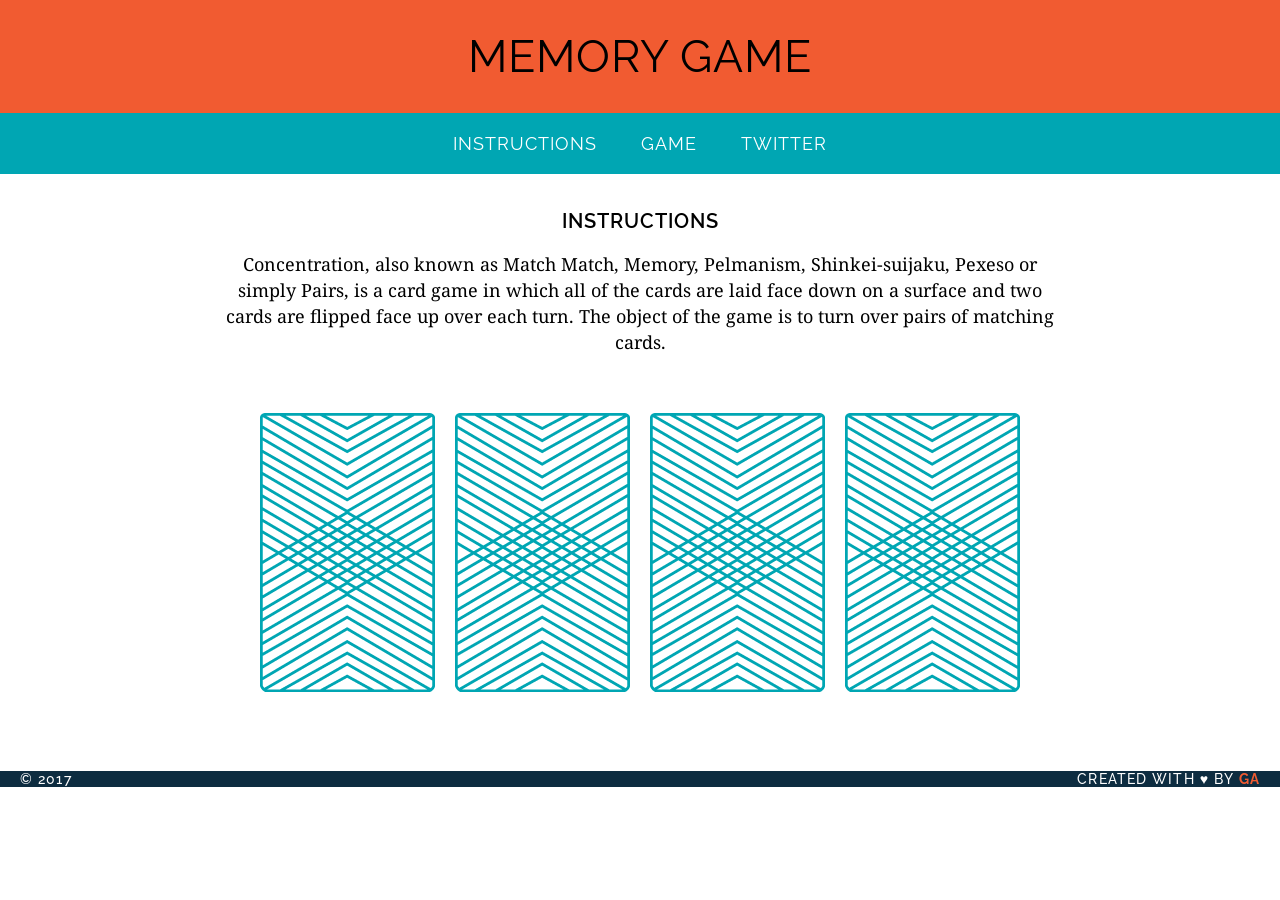
==== memory_game/index.html @ 21ed133e "created game logic" ====
<!DOCTYPE html>
<html>

<head>
	
	<title>Memory Card Game</title>
	<link rel="stylesheet" type="text/css" href="css/style.css">
	<link href="https://fonts.googleapis.com/css?family=Droid+Serif|Raleway:400,500,600,700" rel="stylesheet">

</head>

<body>
	<header>
		<h1>Memory Game</h1>
	</header>

	
	<nav>

	<a href="#">Instructions</a>
	<a href="#">Game</a>
	<a href="http://www.twitter.com/emfoxily">Twitter</a>

	</nav>

	<main>

	<h2>Instructions</h2>
	<p>Concentration, also known as Match Match, Memory, Pelmanism, Shinkei-suijaku, Pexeso or simply Pairs, is a card game in which all of the cards are laid face down on a surface and two cards are flipped face up over each turn. The object of the game is to turn over pairs of matching cards.</p>

	<div>
	<img src="images/back.png" alt="Queen of Diamonds">	
	<img src="images/back.png" alt="Queen of Hearts">
	<img src="images/back.png" alt="King of Diamonds">
	<img src="images/back.png" alt="King of Hearts">
	</div>

	</main>

	<footer class="clearfix">
		<div class="copyright">&copy; 2017</div>
		<div class="message">Created with &hearts; by <span class="name">GA</span></div>

	</footer>

<script src="js/main.js"></script>

</body>

</html>
---- memory_game/css/style.css ----
body {
	text-align: center;
	margin:0;
}

h1, h2 {
	font-family:"Raleway", sans-serif;
	letter-spacing: 1px;
	font-weight: 400;
	font-size: 45px;
	text-transform: uppercase;
}

h1 {
	margin:0;
}

h2 {
	font-size: 20px;
	font-weight: 600;
}

p {
	font-family: "Droid Serif", serif;
	font-size:18px;
	line-height:26px;
}

a {
	text-decoration: none;
	text-transform:uppercase;
	letter-spacing: 1px;
	font-family:"Raleway", sans-serif;
	font-weight: none;
	font-size: 18px;
	padding:0 20px;
	color:#ffffff;
	border-bottom: 2px solid transparent;
}

a:hover {
	border-bottom:2px solid #ffffff;
}

header {
	background-color:#f15b31;
	font-color:#ffffff;
	padding: 30px 20px;
}

nav {
	background-color:#00a6b3;
	color:#ffffff;
	padding:20px 0;
}

main {
	width:850px;
	margin:35px auto;
}

img {
	margin:40px 8px;
}

footer {
	text-transform: uppercase;
	padding:0 20px;
	background-color: #0d2c40;
	color:#ffffff;
	font-size: 14px;
	letter-spacing: .08em;
	font-weight: 500;
	font-family: "Raleway", sans-serif;
}

.copyright {
	float:left;
}

.message {
	float:right;
}

.clearfix:after {
	visibility: hidden;
	display: block;
	content: "";
	clear: both;
	height: 0;
	font-size: 0;
}

.name {
	color:#f15b31;
	font-weight:700;
}
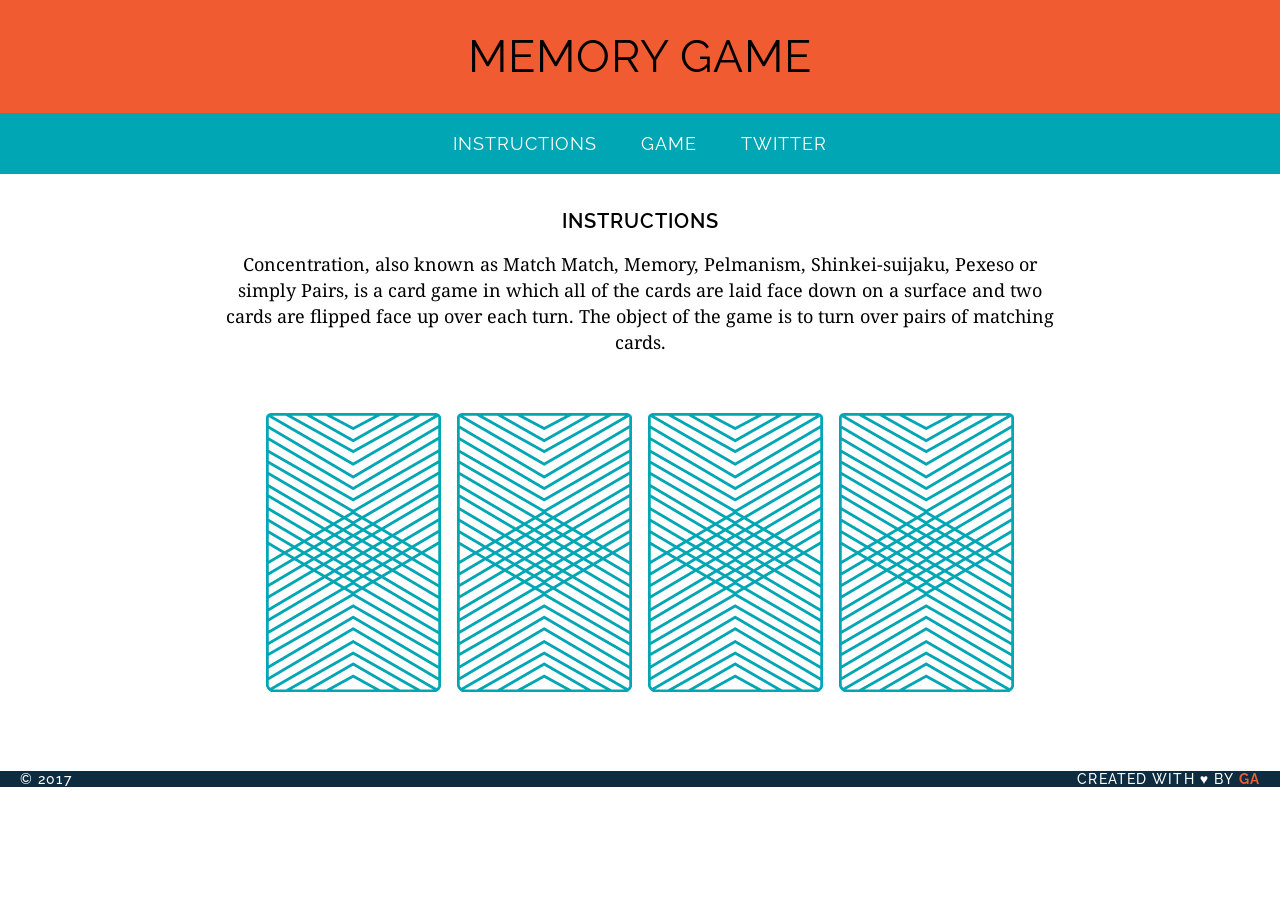
==== commit 76a0188f: "created game logic" ====
--- a/memory_game/index.html
+++ b/memory_game/index.html
@@ -28,12 +28,7 @@
 	<h2>Instructions</h2>
 	<p>Concentration, also known as Match Match, Memory, Pelmanism, Shinkei-suijaku, Pexeso or simply Pairs, is a card game in which all of the cards are laid face down on a surface and two cards are flipped face up over each turn. The object of the game is to turn over pairs of matching cards.</p>
 
-	<div>
-	<img src="images/back.png" alt="Queen of Diamonds">	
-	<img src="images/back.png" alt="Queen of Hearts">
-	<img src="images/back.png" alt="King of Diamonds">
-	<img src="images/back.png" alt="King of Hearts">
-	</div>
+	<div id="game-board" class="board clearfix"></div>
 
 	</main>
 
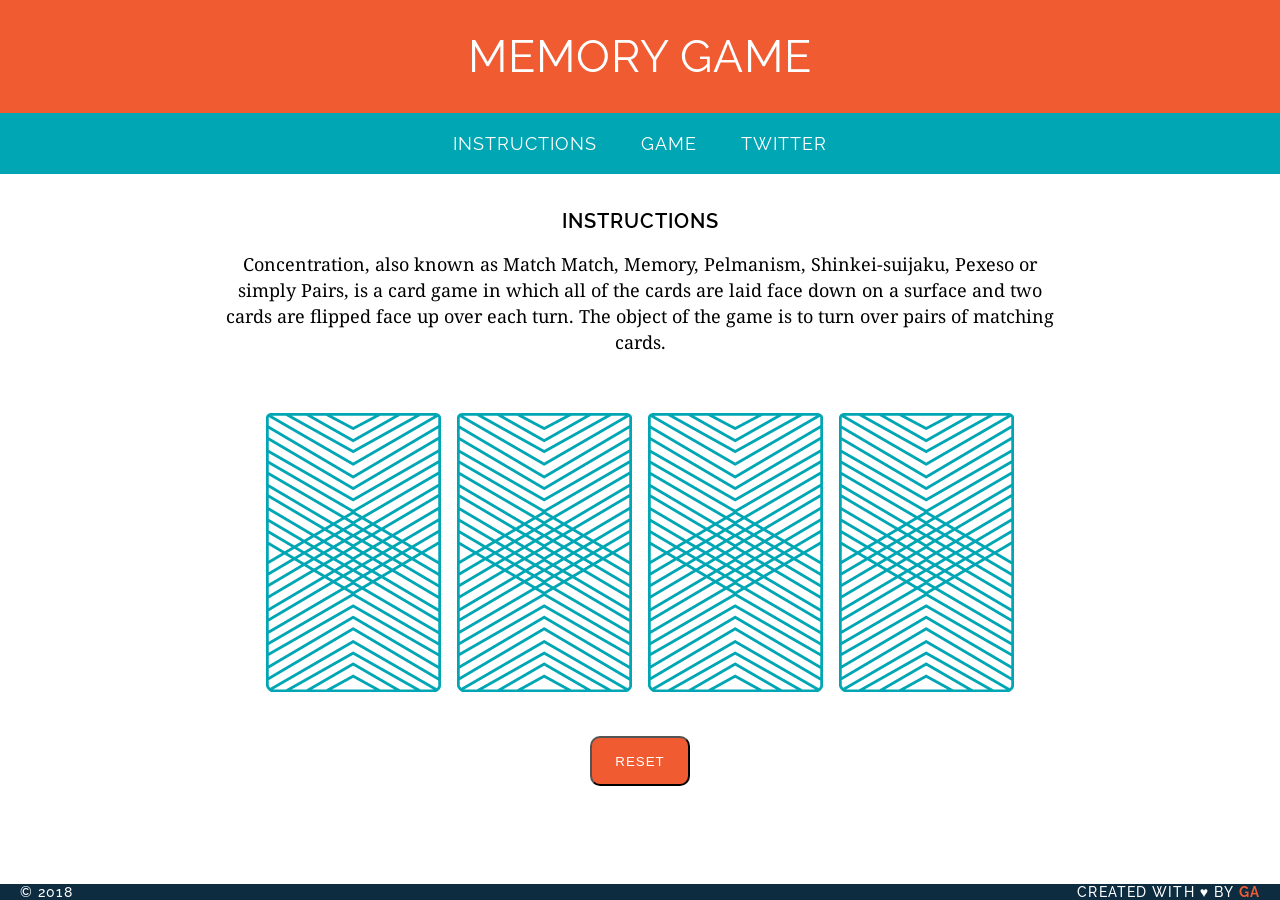
==== commit 9f1a6f8c: "created game logic" ====
--- a/memory_game/index.html
+++ b/memory_game/index.html
@@ -17,28 +17,32 @@
 	
 	<nav>
 
-	<a href="#">Instructions</a>
-	<a href="#">Game</a>
-	<a href="http://www.twitter.com/emfoxily">Twitter</a>
+		<a href="#">Instructions</a>
+		<a href="#">Game</a>
+		<a href="http://www.twitter.com/emfoxily">Twitter</a>
 
 	</nav>
 
 	<main>
 
-	<h2>Instructions</h2>
-	<p>Concentration, also known as Match Match, Memory, Pelmanism, Shinkei-suijaku, Pexeso or simply Pairs, is a card game in which all of the cards are laid face down on a surface and two cards are flipped face up over each turn. The object of the game is to turn over pairs of matching cards.</p>
+		<h2>Instructions</h2>
 
-	<div id="game-board" class="board clearfix"></div>
+		<p>Concentration, also known as Match Match, Memory, Pelmanism, Shinkei-suijaku, Pexeso or simply Pairs, is a card game in which all of the cards are laid face down on a surface and two cards are flipped face up over each turn. The object of the game is to turn over pairs of matching cards.</p>
+
+		<div id="game_board" class="board clearfix"></div>
+
+		<button onclick="resetBoard()">RESET</button>
 
 	</main>
 
 	<footer class="clearfix">
-		<div class="copyright">&copy; 2017</div>
+
+		<div class="copyright">&copy; 2018</div>
 		<div class="message">Created with &hearts; by <span class="name">GA</span></div>
 
 	</footer>
 
-<script src="js/main.js"></script>
+	<script src="js/main.js"></script>
 
 </body>
 
--- a/memory_game/css/style.css
+++ b/memory_game/css/style.css
@@ -13,6 +13,7 @@
 
 h1 {
 	margin:0;
+	color:#ffffff;
 }
 
 h2 {
@@ -72,6 +73,20 @@
 	letter-spacing: .08em;
 	font-weight: 500;
 	font-family: "Raleway", sans-serif;
+	bottom:0;
+	right:0;
+	left:0;
+	position: absolute;
+}
+
+button {
+	width:100px;
+	height:50px;
+	background-color: #f15b31;
+	color:#ffffff;
+	letter-spacing: 1px;
+	border-radius: 10px;
+	text-transform: uppercase;
 }
 
 .copyright {
